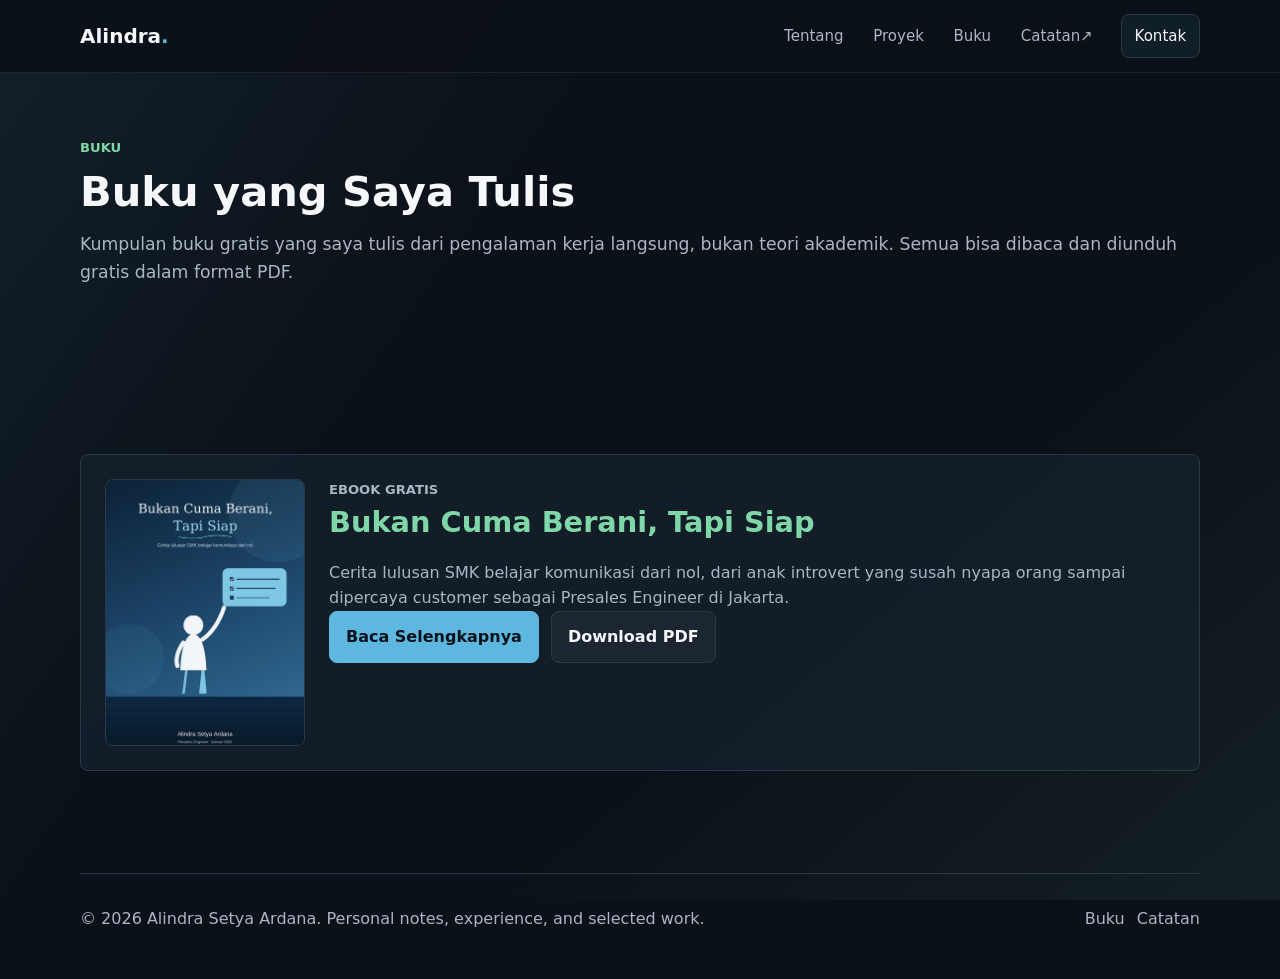
==== buku/index.html @ 290fa5f8 "feat: add Buku section with downloadable ebook Adds a dedicated /buku/ area with an SEO-optimized la" ====
<!DOCTYPE html>
<html lang="id">
<head>
  <meta charset="UTF-8">
  <meta name="viewport" content="width=device-width, initial-scale=1.0">
  <title>Buku | Alindra Setya Ardana</title>
  <meta name="description" content="Kumpulan buku gratis karya Alindra Setya Ardana, Presales Engineer dan lulusan SMK. Baca dan download ebook seputar komunikasi, karier, dan pengalaman kerja.">
  <meta name="author" content="Alindra Setya Ardana">
  <meta name="robots" content="index, follow">
  <meta name="theme-color" content="#0b1118">
  <link rel="canonical" href="https://www.alindra.my.id/buku/">
  <link rel="icon" type="image/svg+xml" href="/favicon.svg">
  <link rel="stylesheet" href="/assets/css/styles.css">
  <link rel="sitemap" type="application/xml" href="/sitemap.xml">

  <meta property="og:title" content="Buku | Alindra Setya Ardana">
  <meta property="og:description" content="Kumpulan buku gratis karya Alindra Setya Ardana seputar komunikasi, karier, dan pengalaman kerja.">
  <meta property="og:type" content="website">
  <meta property="og:url" content="https://www.alindra.my.id/buku/">
  <meta property="og:image" content="https://www.alindra.my.id/buku/bukan-cuma-berani-tapi-siap/cover.jpg">
  <meta name="twitter:card" content="summary_large_image">
  <meta name="twitter:title" content="Buku | Alindra Setya Ardana">
  <meta name="twitter:description" content="Kumpulan buku gratis karya Alindra Setya Ardana seputar komunikasi, karier, dan pengalaman kerja.">
  <meta name="twitter:image" content="https://www.alindra.my.id/buku/bukan-cuma-berani-tapi-siap/cover.jpg">

  <script type="application/ld+json">
  {
    "@context": "https://schema.org",
    "@type": "CollectionPage",
    "name": "Buku Alindra Setya Ardana",
    "url": "https://www.alindra.my.id/buku/",
    "isPartOf": {
      "@type": "WebSite",
      "url": "https://www.alindra.my.id/"
    },
    "hasPart": [
      {
        "@type": "Book",
        "name": "Bukan Cuma Berani, Tapi Siap",
        "url": "https://www.alindra.my.id/buku/bukan-cuma-berani-tapi-siap/"
      }
    ]
  }
  </script>
</head>
<body>
  <a class="skip-link" href="#main">Lewati ke konten utama</a>

  <header class="site-header">
    <nav class="nav" aria-label="Navigasi utama">
      <a class="brand" href="/" aria-label="Alindra Setya Ardana">Alindra<span>.</span></a>
      <button class="nav-toggle" type="button" aria-expanded="false" aria-controls="primary-nav">
        <span class="nav-toggle-line"></span>
        <span class="nav-toggle-line"></span>
        <span class="nav-toggle-line"></span>
        <span class="sr-only">Buka menu</span>
      </button>
      <div class="nav-links" id="primary-nav">
        <a href="/#about">Tentang</a>
        <a href="/#work">Proyek</a>
        <a href="/buku/">Buku</a>
        <a href="https://notes.alindra.my.id/" target="_blank" rel="noopener noreferrer">Catatan <span aria-hidden="true">&nearr;</span></a>
        <a class="nav-contact" href="/#contact">Kontak</a>
      </div>
    </nav>
  </header>

  <main id="main">
    <section class="hero section" id="top">
      <p class="eyebrow">Buku</p>
      <h1>Buku yang Saya Tulis</h1>
      <p class="hero-lead">Kumpulan buku gratis yang saya tulis dari pengalaman kerja langsung, bukan teori akademik. Semua bisa dibaca dan diunduh gratis dalam format PDF.</p>
    </section>

    <section class="section">
      <div class="book-list">
        <article class="card book-card">
          <img class="book-cover" src="/buku/bukan-cuma-berani-tapi-siap/cover.jpg" alt="Cover buku Bukan Cuma Berani, Tapi Siap karya Alindra Setya Ardana" width="800" height="1130" loading="lazy">
          <div>
            <p class="section-kicker">Ebook Gratis</p>
            <h2><a class="text-link" style="padding:0; font-size:inherit;" href="/buku/bukan-cuma-berani-tapi-siap/">Bukan Cuma Berani, Tapi Siap</a></h2>
            <p>Cerita lulusan SMK belajar komunikasi dari nol, dari anak introvert yang susah nyapa orang sampai dipercaya customer sebagai Presales Engineer di Jakarta.</p>
            <div class="hero-actions">
              <a class="button primary" href="/buku/bukan-cuma-berani-tapi-siap/">Baca Selengkapnya</a>
              <a class="button secondary" href="/buku/bukan-cuma-berani-tapi-siap/bukan-cuma-berani-tapi-siap.pdf" download>Download PDF</a>
            </div>
          </div>
        </article>
      </div>
    </section>
  </main>

  <footer class="footer">
    <p>&copy; <span id="year">2026</span> Alindra Setya Ardana. Personal notes, experience, and selected work.</p>
    <div class="footer-links">
      <a href="/buku/">Buku</a>
      <a href="https://notes.alindra.my.id/" target="_blank" rel="noopener noreferrer">Catatan</a>
    </div>
  </footer>

  <script src="/assets/js/main.js" defer></script>
</body>
</html>
---- assets/css/styles.css ----
:root {
  --bg: #0b1118;
  --bg-soft: #111a24;
  --surface: #16212d;
  --surface-strong: #1e2b38;
  --text: #f5f7fa;
  --muted: #aab6c3;
  --border: #2a3948;
  --accent: #5db7de;
  --accent-strong: #7fd7a8;
  --space: clamp(1rem, 2vw, 1.5rem);
  --radius: 8px;
  --max: 1120px;
}

* { box-sizing: border-box; }

html {
  scroll-behavior: smooth;
  scroll-padding-top: 88px;
}

body {
  margin: 0;
  background: var(--bg);
  color: var(--text);
  font-family: Inter, ui-sans-serif, system-ui, -apple-system, BlinkMacSystemFont, "Segoe UI", sans-serif;
  line-height: 1.6;
}

body::before {
  content: "";
  position: fixed;
  inset: 0;
  z-index: -1;
  background:
    linear-gradient(125deg, rgba(93, 183, 222, 0.09), transparent 34%),
    linear-gradient(320deg, rgba(127, 215, 168, 0.08), transparent 34%),
    var(--bg);
}

a { color: inherit; }

img {
  display: block;
  max-width: 100%;
  height: auto;
}

:focus-visible {
  outline: 3px solid var(--accent-strong);
  outline-offset: 4px;
}

.skip-link {
  position: fixed;
  left: 1rem;
  top: 1rem;
  z-index: 100;
  transform: translateY(-150%);
  background: var(--text);
  color: var(--bg);
  padding: .6rem .85rem;
  border-radius: var(--radius);
}

.skip-link:focus { transform: translateY(0); }

.sr-only {
  position: absolute;
  width: 1px;
  height: 1px;
  padding: 0;
  margin: -1px;
  overflow: hidden;
  clip: rect(0, 0, 0, 0);
  white-space: nowrap;
  border: 0;
}

.site-header {
  position: sticky;
  top: 0;
  z-index: 20;
  border-bottom: 1px solid rgba(255, 255, 255, .08);
  background: rgba(11, 17, 24, .92);
}

.nav {
  width: min(100% - 2rem, var(--max));
  min-height: 72px;
  margin: 0 auto;
  display: flex;
  align-items: center;
  justify-content: space-between;
  gap: 1rem;
}

.brand {
  text-decoration: none;
  font-weight: 760;
  font-size: 1.25rem;
  letter-spacing: 0;
}

.brand span { color: var(--accent); }

.nav-links {
  display: flex;
  align-items: center;
  gap: .25rem;
}

.nav-links a {
  min-height: 44px;
  display: inline-flex;
  align-items: center;
  padding: .55rem .8rem;
  border-radius: var(--radius);
  color: var(--muted);
  font-size: .94rem;
  text-decoration: none;
}

.nav-links a:hover,
.nav-links a:focus-visible {
  color: var(--text);
  background: rgba(255, 255, 255, .06);
}

.nav-links .nav-contact {
  margin-left: .7rem;
  border: 1px solid var(--border);
  color: var(--text);
  background: rgba(93, 183, 222, .08);
}

.nav-toggle {
  display: none;
  width: 44px;
  height: 44px;
  border: 1px solid var(--border);
  border-radius: var(--radius);
  background: var(--surface);
  color: var(--text);
}

.nav-toggle-line {
  display: block;
  width: 18px;
  height: 2px;
  margin: 4px auto;
  background: currentColor;
}

.section {
  width: min(100% - 2rem, var(--max));
  margin: 0 auto;
  padding: clamp(4rem, 8vw, 7rem) 0;
}

.hero {
  padding-top: clamp(2.75rem, 5vw, 4.25rem);
  padding-bottom: clamp(1.5rem, 4vw, 3rem);
}

.hero-grid {
  display: grid;
  grid-template-columns: minmax(0, 1.05fr) minmax(320px, .95fr);
  gap: clamp(2rem, 5vw, 4rem);
  align-items: stretch;
}

.eyebrow,
.section-kicker {
  margin: 0 0 .75rem;
  color: var(--accent-strong);
  font-size: .82rem;
  font-weight: 720;
  text-transform: uppercase;
}

h1,
h2,
h3,
p { margin-top: 0; }

h1 {
  max-width: 860px;
  margin-bottom: 1rem;
  font-size: clamp(1.9rem, 3.25vw, 3.15rem);
  line-height: 1.08;
  letter-spacing: 0;
}

h2 {
  margin-bottom: 1rem;
  font-size: clamp(1.45rem, 2.25vw, 2.15rem);
  line-height: 1.12;
  letter-spacing: 0;
}

h3 {
  margin-bottom: .6rem;
  font-size: 1rem;
  line-height: 1.3;
}

.hero-lead,
.prose,
.contact > p,
.split-band p {
  color: var(--muted);
  font-size: clamp(1rem, 1.35vw, 1.1rem);
}

.availability {
  color: var(--text);
  margin-bottom: 1.5rem;
}

.hero-actions,
.footer-links {
  display: flex;
  flex-wrap: wrap;
  gap: .75rem;
  align-items: center;
}

.button,
.text-link {
  min-height: 44px;
  display: inline-flex;
  align-items: center;
  justify-content: center;
  border-radius: var(--radius);
  font-weight: 720;
  text-decoration: none;
}

.button {
  padding: .76rem 1rem;
  border: 1px solid var(--border);
}

.primary {
  background: var(--accent);
  border-color: var(--accent);
  color: #071119;
}

.secondary {
  background: rgba(255, 255, 255, .04);
  color: var(--text);
}

.button:hover {
  transform: translateY(-1px);
  filter: brightness(1.06);
}

.text-link {
  color: var(--accent-strong);
  padding: .5rem .25rem;
}

.card,
.work-card,
.info-card,
.contact {
  border: 1px solid var(--border);
  border-radius: var(--radius);
  background: rgba(22, 33, 45, .84);
}

.portrait-space {
  position: relative;
  min-height: 0;
  display: flex;
  align-items: flex-end;
  justify-content: center;
}

.portrait-space::after {
  content: "";
  position: absolute;
  left: 50%;
  bottom: 1.35rem;
  width: min(58%, 430px);
  height: 24px;
  transform: translateX(-50%);
  border-radius: 999px;
  background: radial-gradient(ellipse at center, rgba(0, 0, 0, .42), rgba(0, 0, 0, 0) 70%);
  pointer-events: none;
}

.portrait-space img {
  position: relative;
  z-index: 1;
  width: auto;
  max-width: 100%;
  height: calc(100% - 2.35rem);
  aspect-ratio: 4 / 5;
  object-fit: cover;
  object-position: center top;
  border: 0;
  border-radius: var(--radius);
  box-shadow: none;
  transform: translateY(-1.25rem);
}

.two-column,
.split-band {
  display: grid;
  grid-template-columns: .75fr 1.25fr;
  gap: clamp(1.5rem, 4vw, 3rem);
}

.split-band > div:nth-child(2) {
  align-self: start;
  padding-top: 2.35rem;
}

.split-band .button {
  margin-top: .9rem;
}

.section-heading {
  width: 100%;
  margin-bottom: 2rem;
}

.section-heading p:not(.section-kicker) {
  max-width: none;
}

.card-grid {
  display: grid;
  grid-template-columns: repeat(3, minmax(0, 1fr));
  gap: 1rem;
}

.card-grid.five {
  grid-template-columns: repeat(5, minmax(0, 1fr));
}

.card {
  padding: 1.1rem;
}

.card p,
.work-card p,
.process-list p {
  color: var(--muted);
  margin-bottom: 0;
}

.work-list {
  display: grid;
  gap: 1rem;
}

.work-group {
  display: grid;
  gap: 1rem;
}

.work-group + .work-group {
  margin-top: 2rem;
}

.work-group > h3 {
  margin-bottom: 0;
  color: var(--accent-strong);
  font-size: .86rem;
  text-transform: uppercase;
}

.more-work {
  justify-items: start;
}

.more-work-toggle {
  cursor: pointer;
  list-style: none;
}

.more-work-toggle::-webkit-details-marker {
  display: none;
}

.more-work[open] .more-work-toggle {
  background: var(--accent);
  border-color: var(--accent);
  color: #071119;
}

.more-work-list {
  width: 100%;
}

.more-work:not([open]) .more-work-list {
  display: none;
}

.work-card {
  padding: 1.25rem;
}

.card h3,
.work-card h3 {
  font-size: 1.04rem;
}

.info-card h2 {
  font-size: clamp(1.45rem, 2.2vw, 2.05rem);
}

.work-card.with-image {
  display: grid;
  grid-template-columns: 1fr minmax(280px, 460px);
  gap: 1.25rem;
  align-items: center;
}

.work-card img {
  width: 100%;
  aspect-ratio: 16 / 9;
  object-fit: cover;
  border: 1px solid var(--border);
  border-radius: var(--radius);
}

.work-meta {
  display: flex;
  flex-wrap: wrap;
  gap: .5rem;
  margin-bottom: 1rem;
}

.work-meta span {
  display: inline-flex;
  min-height: 30px;
  align-items: center;
  border: 1px solid var(--border);
  border-radius: 999px;
  padding: .24rem .65rem;
  color: var(--accent-strong);
  font-size: .8rem;
}

.tech {
  color: var(--accent);
  font-size: .92rem;
}

.process-list {
  display: grid;
  grid-template-columns: repeat(3, minmax(0, 1fr));
  gap: 1rem;
  margin: 0;
  padding: 0;
  list-style: none;
  counter-reset: process;
}

.process-list li {
  counter-increment: process;
  border-top: 1px solid var(--border);
  padding-top: 1rem;
}

.process-list span {
  display: block;
  margin-bottom: .45rem;
  font-weight: 760;
}

.process-list span::before {
  content: "0" counter(process) " ";
  color: var(--accent);
}

.info-card,
.contact {
  padding: clamp(1.25rem, 3vw, 2rem);
}

.contact {
  align-items: start;
}

.cv-note {
  color: var(--accent-strong);
  font-weight: 720;
  margin-top: 1rem;
}

.contact-details {
  display: grid;
  grid-template-columns: repeat(2, minmax(0, 1fr));
  gap: .8rem;
  margin: 1.25rem 0 0;
}

.contact-details div {
  border: 1px solid var(--border);
  border-radius: var(--radius);
  background: rgba(255, 255, 255, .035);
  padding: .9rem 1rem;
}

.contact-details span {
  display: block;
  margin-bottom: .25rem;
  color: var(--muted);
  font-size: .85rem;
}

.contact-details a {
  color: var(--text);
  font-weight: 720;
  overflow-wrap: anywhere;
  text-decoration-color: var(--accent);
  text-underline-offset: 4px;
}

.book-list {
  display: grid;
  gap: 1.5rem;
}

.book-card {
  display: grid;
  grid-template-columns: minmax(160px, 200px) 1fr;
  gap: 1.5rem;
  align-items: start;
  padding: 1.5rem;
}

.book-card p {
  color: var(--muted);
}

.book-cover {
  width: 100%;
  aspect-ratio: 3 / 4;
  border: 1px solid var(--border);
  border-radius: var(--radius);
  object-fit: cover;
}

.footer {
  width: min(100% - 2rem, var(--max));
  margin: 0 auto;
  padding: 2rem 0 3rem;
  border-top: 1px solid var(--border);
  display: flex;
  justify-content: space-between;
  gap: 1rem;
  color: var(--muted);
}

.footer p { margin-bottom: 0; }

.footer-links a {
  color: var(--muted);
  text-decoration: none;
}

.footer-links a:hover { color: var(--text); }

@media (max-width: 980px) {
  .hero-grid,
  .two-column,
  .split-band,
  .work-card.with-image,
  .book-card {
    grid-template-columns: 1fr;
  }

  .book-cover {
    max-width: 240px;
  }

  .card-grid,
  .card-grid.five,
  .process-list {
    grid-template-columns: repeat(2, minmax(0, 1fr));
  }

}

@media (max-width: 720px) {
  .nav-toggle { display: block; }

  .nav-links {
    position: absolute;
    left: 1rem;
    right: 1rem;
    top: 72px;
    display: none;
    flex-direction: column;
    align-items: stretch;
    gap: .2rem;
    padding: .75rem;
    border: 1px solid var(--border);
    border-radius: var(--radius);
    background: var(--surface-strong);
  }

  .nav-links.is-open { display: flex; }

  .nav-links a { width: 100%; }

  .nav-links .nav-contact {
    margin-left: 0;
  }

  .card-grid,
  .card-grid.five,
  .process-list {
    grid-template-columns: 1fr;
  }

  .section { width: min(100% - 1.25rem, var(--max)); }

  .footer {
    flex-direction: column;
    width: min(100% - 1.25rem, var(--max));
  }

  .contact-details {
    grid-template-columns: 1fr;
  }

  .portrait-space {
    min-height: 280px;
    justify-content: flex-start;
  }

  .portrait-space::after {
    left: 36%;
    bottom: .45rem;
    width: min(58%, 270px);
  }

  .portrait-space img {
    width: min(72%, 340px);
    height: auto;
    max-height: none;
    transform: translateY(-.65rem);
  }

}

@media (prefers-reduced-motion: reduce) {
  *,
  *::before,
  *::after {
    scroll-behavior: auto !important;
    transition-duration: .01ms !important;
    animation-duration: .01ms !important;
  }
}
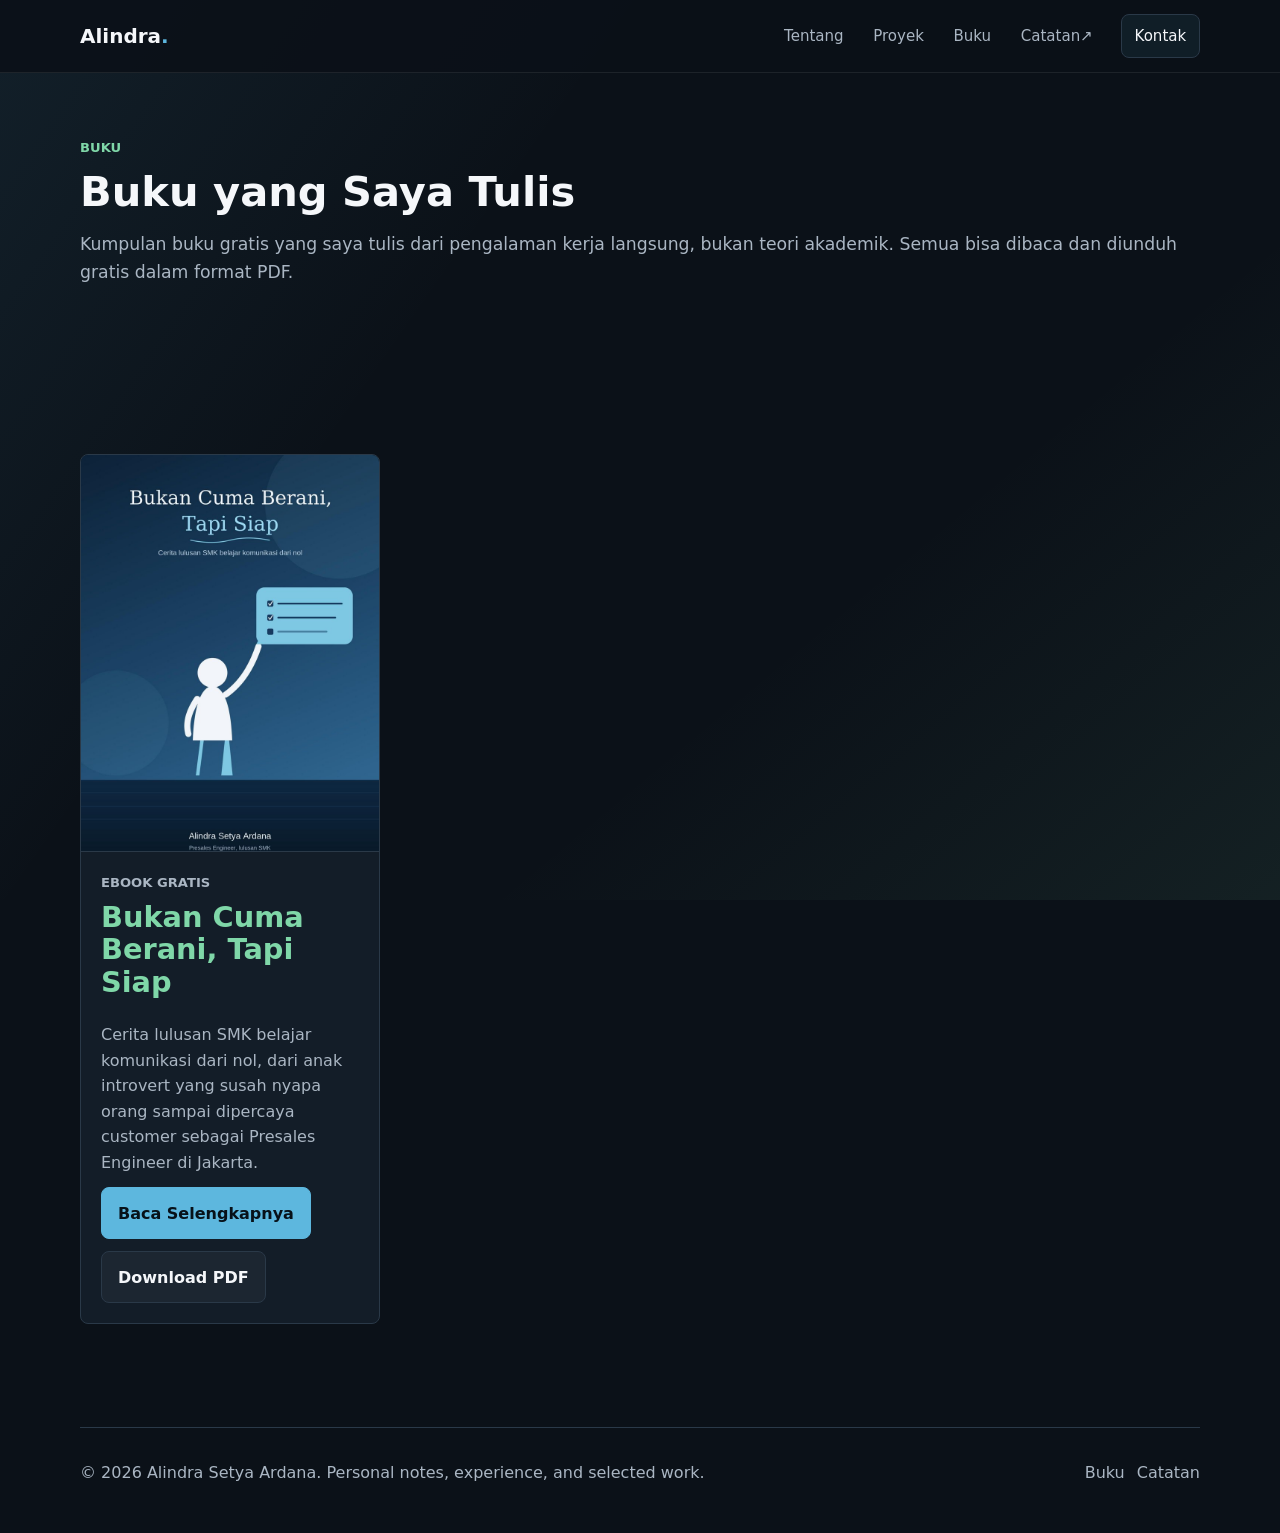
==== commit 503d3780: "polish: redesign book listing as vertical cover cards Fixes the awkward empty space left by the old " ====
--- a/buku/index.html
+++ b/buku/index.html
@@ -75,8 +75,10 @@
     <section class="section">
       <div class="book-list">
         <article class="card book-card">
-          <img class="book-cover" src="/buku/bukan-cuma-berani-tapi-siap/cover.jpg" alt="Cover buku Bukan Cuma Berani, Tapi Siap karya Alindra Setya Ardana" width="800" height="1130" loading="lazy">
-          <div>
+          <a href="/buku/bukan-cuma-berani-tapi-siap/" tabindex="-1" aria-hidden="true">
+            <img class="book-cover" src="/buku/bukan-cuma-berani-tapi-siap/cover.jpg" alt="Cover buku Bukan Cuma Berani, Tapi Siap karya Alindra Setya Ardana" width="800" height="1130" loading="lazy">
+          </a>
+          <div class="book-card-body">
             <p class="section-kicker">Ebook Gratis</p>
             <h2><a class="text-link" style="padding:0; font-size:inherit;" href="/buku/bukan-cuma-berani-tapi-siap/">Bukan Cuma Berani, Tapi Siap</a></h2>
             <p>Cerita lulusan SMK belajar komunikasi dari nol, dari anak introvert yang susah nyapa orang sampai dipercaya customer sebagai Presales Engineer di Jakarta.</p>
--- a/assets/css/styles.css
+++ b/assets/css/styles.css
@@ -527,26 +527,40 @@
 
 .book-list {
   display: grid;
+  grid-template-columns: repeat(auto-fill, minmax(240px, 300px));
   gap: 1.5rem;
 }
 
 .book-card {
-  display: grid;
-  grid-template-columns: minmax(160px, 200px) 1fr;
-  gap: 1.5rem;
-  align-items: start;
-  padding: 1.5rem;
-}
-
-.book-card p {
+  display: flex;
+  flex-direction: column;
+  padding: 0;
+  overflow: hidden;
+}
+
+.book-card-body {
+  display: flex;
+  flex-direction: column;
+  flex: 1;
+  gap: .5rem;
+  padding: 1.25rem;
+}
+
+.book-card-body p {
   color: var(--muted);
+  flex: 1;
+}
+
+.book-card-body .hero-actions {
+  margin-top: .25rem;
 }
 
 .book-cover {
+  display: block;
   width: 100%;
   aspect-ratio: 3 / 4;
-  border: 1px solid var(--border);
-  border-radius: var(--radius);
+  border: 0;
+  border-bottom: 1px solid var(--border);
   object-fit: cover;
 }
 
@@ -574,13 +588,8 @@
   .hero-grid,
   .two-column,
   .split-band,
-  .work-card.with-image,
-  .book-card {
+  .work-card.with-image {
     grid-template-columns: 1fr;
-  }
-
-  .book-cover {
-    max-width: 240px;
   }
 
   .card-grid,
